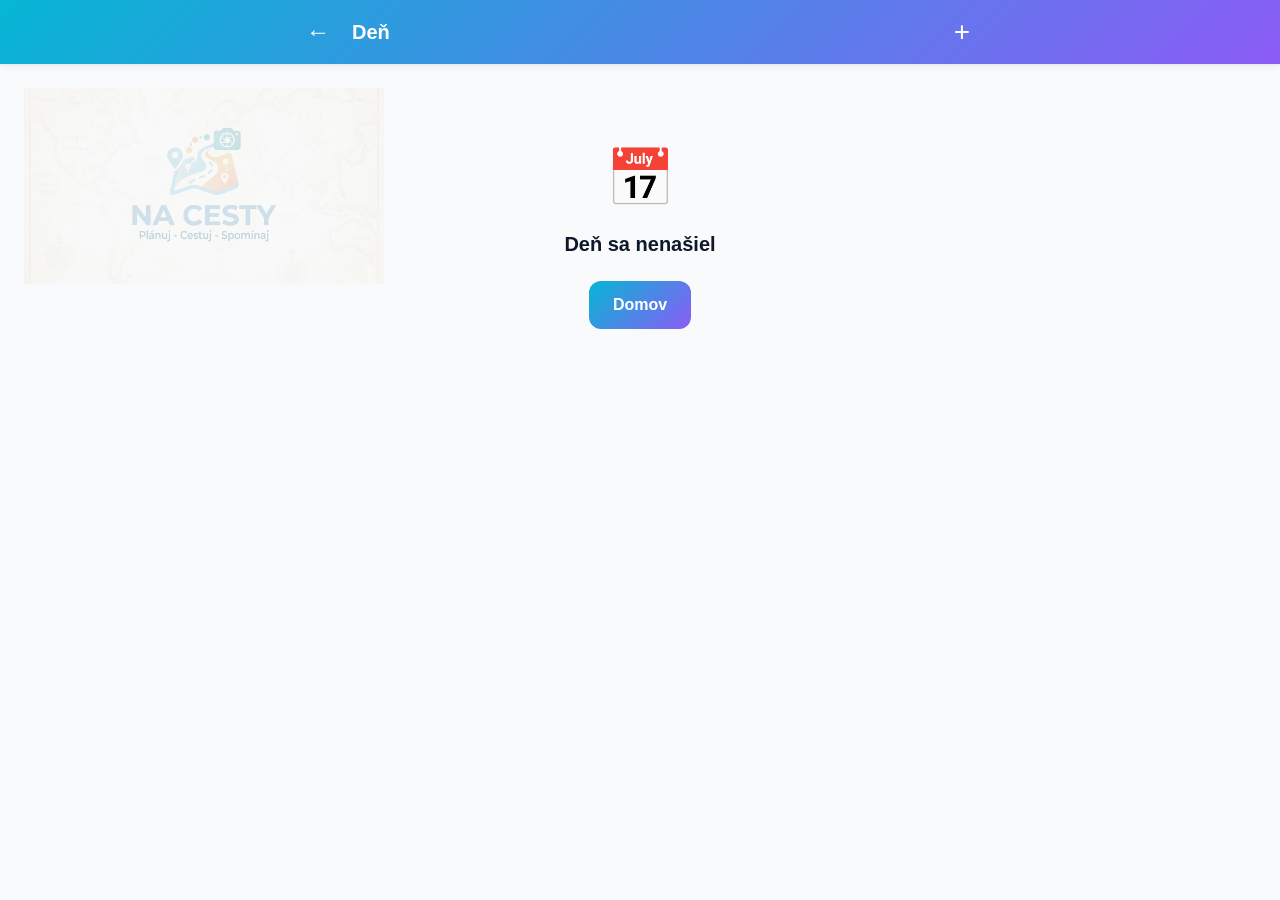
==== day.html @ 47528882 "Prva verzia" ====
<!DOCTYPE html>
<html lang="sk">
<head>
    <meta charset="UTF-8">
    <meta name="viewport" content="width=device-width, initial-scale=1.0, viewport-fit=cover">
    <meta name="theme-color" content="#06b6d4">
    <title>Deň · Na cesty</title>
    <link rel="stylesheet" href="css/style.css">
    <link rel="icon" href="images/logo.png">
</head>
<body data-page="day">

<header class="nav">
    <div class="nav__inner">
        <a href="trip.html" class="nav__back" aria-label="Späť" id="nav-back-link">
            <span aria-hidden="true">←</span>
        </a>
        <div class="nav__titles">
            <h1 class="nav__title" id="nav-title">Deň</h1>
            <p class="nav__subtitle" id="nav-subtitle"></p>
        </div>
        <button type="button" class="nav__action" data-modal-open="modal-add-activity" aria-label="Pridať aktivitu">
            <span aria-hidden="true">+</span>
        </button>
    </div>
</header>

<main>
    <div id="day-detail"></div>
</main>

<!-- Modal: Pridanie aktivity (3-krokový wizard) -->
<div class="modal" id="modal-add-activity" aria-hidden="true" role="dialog" aria-labelledby="wizard-title">
    <div class="modal__panel">
        <div class="modal__handle"></div>
        <button class="modal__close" data-modal-close aria-label="Zatvoriť">×</button>
        <div class="wizard__steps">
            <div class="wizard__step wizard__step--active"></div>
            <div class="wizard__step"></div>
            <div class="wizard__step"></div>
        </div>
        <h2 class="modal__title" id="wizard-title">Vyber kategóriu</h2>
        <div id="wizard-body"></div>
    </div>
</div>

<script src="js/storage.js"></script>
<script src="js/mock-data.js"></script>
<script src="js/app.js"></script>
</body>
</html>
---- css/style.css ----
/* ========================================
   NA CESTY — globálne štýly (mobile-first)
   ======================================== */

/* ---------- Reset ---------- */
*, *::before, *::after { box-sizing: border-box; }
* { margin: 0; padding: 0; }
html { -webkit-text-size-adjust: 100%; }
body { line-height: 1.5; -webkit-font-smoothing: antialiased; }
img, picture, video, canvas, svg { display: block; max-width: 100%; }
input, button, textarea, select { font: inherit; color: inherit; }
button { background: none; border: none; cursor: pointer; }
a { color: inherit; text-decoration: none; }
ul, ol { list-style: none; }

/* ---------- Design tokens ---------- */
:root {
    /* Farby */
    --color-bg: #f8fafc;
    --color-surface: #ffffff;
    --color-surface-2: #f1f5f9;
    --color-border: #e2e8f0;
    --color-text: #0f172a;
    --color-text-muted: #64748b;
    --color-text-faint: #94a3b8;

    /* Brand */
    --color-primary-1: #06b6d4;
    --color-primary-2: #8b5cf6;
    --gradient-primary: linear-gradient(135deg, #06b6d4 0%, #8b5cf6 100%);
    --gradient-primary-soft: linear-gradient(135deg, #cffafe 0%, #ede9fe 100%);

    /* Statusy */
    --color-planned: #3b82f6;
    --color-planned-bg: #dbeafe;
    --color-live: #10b981;
    --color-live-bg: #d1fae5;
    --color-completed: #94a3b8;
    --color-completed-bg: #f1f5f9;

    /* Spacing */
    --sp-1: 4px;
    --sp-2: 8px;
    --sp-3: 12px;
    --sp-4: 16px;
    --sp-5: 24px;
    --sp-6: 32px;
    --sp-7: 48px;

    /* Radius */
    --r-sm: 8px;
    --r-md: 12px;
    --r-lg: 16px;
    --r-xl: 20px;
    --r-full: 9999px;

    /* Shadow */
    --shadow-sm: 0 1px 2px rgba(15, 23, 42, 0.04), 0 1px 1px rgba(15, 23, 42, 0.04);
    --shadow-md: 0 2px 8px rgba(15, 23, 42, 0.06), 0 1px 2px rgba(15, 23, 42, 0.04);
    --shadow-lg: 0 8px 24px rgba(15, 23, 42, 0.08), 0 2px 6px rgba(15, 23, 42, 0.04);
    --shadow-fab: 0 8px 24px rgba(139, 92, 246, 0.35);

    /* Typografia */
    --font-sans: -apple-system, BlinkMacSystemFont, "Segoe UI", Roboto, "Helvetica Neue", Arial, sans-serif;
    --fs-xs: 12px;
    --fs-sm: 14px;
    --fs-base: 16px;
    --fs-lg: 20px;
    --fs-xl: 24px;
    --fs-2xl: 28px;

    /* Tap targets */
    --tap: 44px;

    /* Layout */
    --nav-h: 64px;
    --container-max: 720px;
}

/* ---------- Base ---------- */
body {
    font-family: var(--font-sans);
    font-size: var(--fs-base);
    color: var(--color-text);
    background-color: var(--color-bg);
    background-image:
        linear-gradient(rgba(248, 250, 252, 0.78), rgba(248, 250, 252, 0.78)),
        url('../images/logo.png');
    background-repeat: no-repeat, no-repeat;
    background-position: center, 24px calc(var(--nav-h) + 24px);
    background-attachment: fixed, fixed;
    background-size: cover, min(50vmin, 360px);
    min-height: 100vh;
    min-height: 100dvh;
    padding-bottom: env(safe-area-inset-bottom);
}

main {
    max-width: var(--container-max);
    margin: 0 auto;
    padding: var(--sp-4);
    padding-bottom: calc(var(--sp-7) * 2);
}

h1, h2, h3 { line-height: 1.25; font-weight: 700; }
h2 { font-size: var(--fs-lg); margin-bottom: var(--sp-3); }
h3 { font-size: var(--fs-base); }

/* ---------- Navigácia ---------- */
.nav {
    position: sticky;
    top: 0;
    z-index: 50;
    background: var(--gradient-primary);
    color: #fff;
    padding-top: env(safe-area-inset-top);
    box-shadow: var(--shadow-md);
}
.nav__inner {
    max-width: var(--container-max);
    margin: 0 auto;
    height: var(--nav-h);
    display: flex;
    align-items: center;
    gap: var(--sp-3);
    padding: 0 var(--sp-4);
}
.nav__logo, .nav__back, .nav__action, .nav__spacer {
    width: var(--tap);
    height: var(--tap);
    display: flex;
    align-items: center;
    justify-content: center;
    flex-shrink: 0;
}
.nav__logo img { width: 32px; height: 32px; border-radius: var(--r-sm); }
.nav__logo-emoji { font-size: 28px; }
.nav__back, .nav__action {
    color: #fff;
    font-size: var(--fs-xl);
    border-radius: var(--r-md);
    transition: background 120ms ease;
}
.nav__back:hover, .nav__action:hover,
.nav__back:focus-visible, .nav__action:focus-visible {
    background: rgba(255, 255, 255, 0.18);
    outline: none;
}
.nav__action { font-size: 28px; line-height: 1; }
.nav__titles { flex: 1; min-width: 0; }
.nav__title {
    font-size: var(--fs-lg);
    font-weight: 700;
    white-space: nowrap;
    overflow: hidden;
    text-overflow: ellipsis;
}
.nav__subtitle {
    font-size: var(--fs-xs);
    opacity: 0.85;
    white-space: nowrap;
    overflow: hidden;
    text-overflow: ellipsis;
}

/* ---------- Tabs (filter) ---------- */
.tabs {
    display: flex;
    gap: var(--sp-2);
    background: var(--color-surface);
    padding: var(--sp-1);
    border-radius: var(--r-full);
    box-shadow: var(--shadow-sm);
    margin-bottom: var(--sp-4);
    width: fit-content;
}
.tabs__item {
    padding: var(--sp-2) var(--sp-4);
    border-radius: var(--r-full);
    font-size: var(--fs-sm);
    font-weight: 600;
    color: var(--color-text-muted);
    transition: all 160ms ease;
    min-height: 36px;
}
.tabs__item--active {
    background: var(--gradient-primary);
    color: #fff;
    box-shadow: var(--shadow-sm);
}

/* ---------- Karty (trip) ---------- */
.list { display: flex; flex-direction: column; gap: var(--sp-3); }

.trip-card {
    display: block;
    background: var(--color-surface);
    border-radius: var(--r-lg);
    padding: var(--sp-4);
    box-shadow: var(--shadow-md);
    transition: transform 160ms ease, box-shadow 160ms ease;
    border: 1px solid var(--color-border);
}
.trip-card:hover, .trip-card:focus-visible {
    transform: translateY(-2px);
    box-shadow: var(--shadow-lg);
    outline: none;
}
.trip-card__head {
    display: flex;
    justify-content: space-between;
    align-items: flex-start;
    gap: var(--sp-3);
    margin-bottom: var(--sp-2);
}
.trip-card__name {
    font-size: var(--fs-lg);
    font-weight: 700;
    line-height: 1.2;
}
.trip-card__destination {
    font-size: var(--fs-sm);
    color: var(--color-text-muted);
    margin-top: var(--sp-1);
}
.trip-card__dates {
    font-size: var(--fs-sm);
    color: var(--color-text-muted);
    margin-top: var(--sp-2);
}
.trip-card__stats {
    display: flex;
    gap: var(--sp-4);
    margin-top: var(--sp-3);
    padding-top: var(--sp-3);
    border-top: 1px solid var(--color-border);
    font-size: var(--fs-sm);
    color: var(--color-text-muted);
}
.trip-card__stat {
    display: inline-flex;
    align-items: center;
    gap: var(--sp-1);
}

/* ---------- Status badge ---------- */
.badge {
    display: inline-flex;
    align-items: center;
    gap: var(--sp-1);
    padding: 4px var(--sp-2);
    border-radius: var(--r-full);
    font-size: var(--fs-xs);
    font-weight: 600;
    flex-shrink: 0;
}
.badge--planned { background: var(--color-planned-bg); color: var(--color-planned); }
.badge--live { background: var(--color-live-bg); color: var(--color-live); }
.badge--live::before {
    content: "";
    width: 6px;
    height: 6px;
    background: var(--color-live);
    border-radius: 50%;
    animation: pulse 1.6s ease-in-out infinite;
}
.badge--completed { background: var(--color-completed-bg); color: var(--color-completed); }

@keyframes pulse {
    0%, 100% { opacity: 1; transform: scale(1); }
    50% { opacity: 0.4; transform: scale(1.3); }
}

/* ---------- FAB ---------- */
.fab {
    position: fixed;
    right: var(--sp-4);
    bottom: calc(var(--sp-4) + env(safe-area-inset-bottom));
    width: 56px;
    height: 56px;
    border-radius: var(--r-full);
    background: var(--gradient-primary);
    color: #fff;
    font-size: 28px;
    font-weight: 300;
    box-shadow: var(--shadow-fab);
    display: flex;
    align-items: center;
    justify-content: center;
    z-index: 40;
    transition: transform 160ms ease;
}
.fab:hover, .fab:focus-visible {
    transform: scale(1.05);
    outline: none;
}
.fab:active { transform: scale(0.96); }

/* ---------- Empty state ---------- */
.empty {
    text-align: center;
    padding: var(--sp-7) var(--sp-4);
    color: var(--color-text-muted);
}
.empty__emoji { font-size: 56px; margin-bottom: var(--sp-3); }
.empty__title { color: var(--color-text); margin-bottom: var(--sp-2); font-size: var(--fs-lg); }
.empty__text { font-size: var(--fs-sm); max-width: 320px; margin: 0 auto; }
.empty__cta {
    display: inline-block;
    margin-top: var(--sp-4);
    padding: var(--sp-3) var(--sp-5);
    background: var(--gradient-primary);
    color: #fff;
    border-radius: var(--r-md);
    font-weight: 600;
}

/* ---------- Modal (bottom sheet) ---------- */
.modal {
    position: fixed;
    inset: 0;
    z-index: 100;
    display: none;
    background: rgba(15, 23, 42, 0.5);
    align-items: flex-end;
    justify-content: center;
    animation: fadeIn 160ms ease;
}
.modal[aria-hidden="false"] { display: flex; }
.modal__panel {
    background: var(--color-surface);
    width: 100%;
    max-width: var(--container-max);
    border-radius: var(--r-lg) var(--r-lg) 0 0;
    padding: var(--sp-5);
    padding-bottom: calc(var(--sp-5) + env(safe-area-inset-bottom));
    max-height: 90vh;
    overflow-y: auto;
    animation: slideUp 240ms cubic-bezier(0.32, 0.72, 0, 1);
}
.modal__handle {
    width: 40px;
    height: 4px;
    background: var(--color-border);
    border-radius: var(--r-full);
    margin: 0 auto var(--sp-4);
}
.modal__title {
    font-size: var(--fs-lg);
    margin-bottom: var(--sp-4);
}
.modal__close {
    position: absolute;
    top: var(--sp-3);
    right: var(--sp-3);
    width: var(--tap);
    height: var(--tap);
    border-radius: var(--r-md);
    color: var(--color-text-muted);
    font-size: 24px;
    display: flex;
    align-items: center;
    justify-content: center;
}
.modal__close:hover { background: var(--color-surface-2); }

@keyframes fadeIn { from { opacity: 0; } to { opacity: 1; } }
@keyframes slideUp { from { transform: translateY(100%); } to { transform: translateY(0); } }

/* ---------- Forms ---------- */
.field { margin-bottom: var(--sp-4); }
.field__label {
    display: block;
    font-size: var(--fs-sm);
    font-weight: 600;
    color: var(--color-text);
    margin-bottom: var(--sp-2);
}
.field__input, .field__textarea {
    width: 100%;
    padding: var(--sp-3) var(--sp-4);
    background: var(--color-surface-2);
    border: 1px solid transparent;
    border-radius: var(--r-md);
    font-size: var(--fs-base);
    transition: all 160ms ease;
    min-height: var(--tap);
}
.field__textarea { min-height: 88px; resize: vertical; font-family: inherit; }
.field__input:focus, .field__textarea:focus {
    outline: none;
    border-color: var(--color-primary-1);
    background: var(--color-surface);
    box-shadow: 0 0 0 3px rgba(6, 182, 212, 0.15);
}
.field__row {
    display: grid;
    grid-template-columns: 1fr 1fr;
    gap: var(--sp-3);
}

/* ---------- Buttons ---------- */
.btn {
    display: inline-flex;
    align-items: center;
    justify-content: center;
    gap: var(--sp-2);
    padding: var(--sp-3) var(--sp-5);
    border-radius: var(--r-md);
    font-size: var(--fs-base);
    font-weight: 600;
    min-height: 48px;
    transition: all 160ms ease;
    width: 100%;
}
.btn--primary {
    background: var(--gradient-primary);
    color: #fff;
    box-shadow: var(--shadow-sm);
}
.btn--primary:hover, .btn--primary:focus-visible {
    transform: translateY(-1px);
    box-shadow: var(--shadow-md);
    outline: none;
}
.btn--ghost {
    background: var(--color-surface-2);
    color: var(--color-text);
}
.btn--ghost:hover { background: var(--color-border); }
.btn-row { display: flex; gap: var(--sp-3); margin-top: var(--sp-5); }
.btn-row .btn { flex: 1; }

/* ---------- Day cards (na trip detail) ---------- */
.trip-hero {
    background: var(--gradient-primary-soft);
    border-radius: var(--r-lg);
    padding: var(--sp-5);
    margin-bottom: var(--sp-5);
    border: 1px solid var(--color-border);
}
.trip-hero__name {
    font-size: var(--fs-2xl);
    margin-bottom: var(--sp-2);
}
.trip-hero__meta {
    display: flex;
    flex-wrap: wrap;
    gap: var(--sp-3);
    color: var(--color-text-muted);
    font-size: var(--fs-sm);
}
.trip-hero__progress {
    margin-top: var(--sp-4);
    background: rgba(255, 255, 255, 0.6);
    border-radius: var(--r-full);
    height: 8px;
    overflow: hidden;
}
.trip-hero__progress-bar {
    height: 100%;
    background: var(--gradient-primary);
    border-radius: var(--r-full);
    transition: width 320ms ease;
}
.trip-hero__progress-label {
    margin-top: var(--sp-2);
    font-size: var(--fs-xs);
    color: var(--color-text-muted);
}

.day-card {
    display: block;
    background: var(--color-surface);
    border-radius: var(--r-lg);
    padding: var(--sp-4);
    box-shadow: var(--shadow-sm);
    border: 1px solid var(--color-border);
    transition: all 160ms ease;
}
.day-card:hover, .day-card:focus-visible {
    transform: translateX(4px);
    box-shadow: var(--shadow-md);
    outline: none;
}
.day-card__head {
    display: flex;
    justify-content: space-between;
    align-items: center;
    gap: var(--sp-3);
    margin-bottom: var(--sp-2);
}
.day-card__title-row {
    display: flex;
    align-items: baseline;
    gap: var(--sp-2);
    flex-wrap: wrap;
    min-width: 0;
}
.day-card__title { font-weight: 700; }
.day-card__date { font-size: var(--fs-sm); color: var(--color-text-muted); }

.mini-acts {
    margin-top: var(--sp-3);
    padding-top: var(--sp-3);
    border-top: 1px solid var(--color-border);
    display: flex;
    flex-direction: column;
    gap: var(--sp-2);
}
.mini-act {
    display: flex;
    align-items: center;
    gap: var(--sp-3);
    padding: 6px 0;
}
.mini-act__title {
    font-size: var(--fs-sm);
    color: var(--color-text);
    word-break: break-word;
    line-height: 1.3;
}
.mini-act--done .mini-act__title {
    color: var(--color-text-muted);
    text-decoration: line-through;
}
.mini-act .activity__check { width: 22px; height: 22px; font-size: 13px; margin-top: 0; }
.mini-act--done .activity__check {
    background: var(--gradient-primary);
    border-color: transparent;
    color: #fff;
}
.day-card__weather {
    display: flex;
    align-items: center;
    gap: var(--sp-2);
    font-size: var(--fs-sm);
    color: var(--color-text-muted);
}
.day-card__weather-emoji { font-size: 20px; }
.day-card__stats {
    margin-top: var(--sp-3);
    padding-top: var(--sp-3);
    border-top: 1px solid var(--color-border);
    display: flex;
    justify-content: space-between;
    font-size: var(--fs-sm);
    color: var(--color-text-muted);
}

/* ---------- Timeline (deň) ---------- */
.timeline { display: flex; flex-direction: column; }

.activity {
    display: grid;
    grid-template-columns: auto auto 1fr;
    gap: var(--sp-3);
    padding: var(--sp-4) 0;
    border-bottom: 1px solid var(--color-border);
}
.activity:last-child { border-bottom: none; }
.activity__check {
    width: 24px;
    height: 24px;
    border-radius: var(--r-sm);
    border: 2px solid var(--color-border);
    display: flex;
    align-items: center;
    justify-content: center;
    margin-top: 2px;
    color: transparent;
    font-size: 14px;
    font-weight: 700;
    transition: all 160ms ease;
    flex-shrink: 0;
}
.activity--done .activity__check {
    background: var(--gradient-primary);
    border-color: transparent;
    color: #fff;
}
.activity__time {
    font-variant-numeric: tabular-nums;
    font-weight: 600;
    color: var(--color-text-muted);
    font-size: var(--fs-sm);
    padding-top: 4px;
    min-width: 48px;
}
.activity__body { min-width: 0; }
.activity__head {
    display: flex;
    align-items: center;
    gap: var(--sp-2);
    margin-bottom: var(--sp-1);
}
.activity__icon { font-size: 22px; line-height: 1; }
.activity__title {
    font-weight: 600;
    word-break: break-word;
}
.activity--done .activity__title {
    color: var(--color-text-muted);
    text-decoration: line-through;
}
.activity__desc {
    font-size: var(--fs-sm);
    color: var(--color-text-muted);
    margin-bottom: var(--sp-2);
}
.activity__rating {
    display: flex;
    gap: var(--sp-2);
    margin-top: var(--sp-2);
}
.rating-btn {
    width: 36px;
    height: 36px;
    border-radius: var(--r-full);
    background: var(--color-surface-2);
    font-size: 20px;
    transition: all 160ms ease;
    line-height: 1;
}
.rating-btn:hover { transform: scale(1.1); background: var(--color-border); }
.rating-btn--active {
    background: var(--gradient-primary-soft);
    transform: scale(1.15);
    box-shadow: var(--shadow-sm);
}

.activity__photos {
    display: flex;
    flex-wrap: wrap;
    gap: var(--sp-2);
    margin-top: var(--sp-2);
}
.photo-thumb {
    width: 64px;
    height: 64px;
    border-radius: var(--r-sm);
    overflow: hidden;
    background: var(--color-surface-2);
    flex-shrink: 0;
}
.photo-thumb img { width: 100%; height: 100%; object-fit: cover; }
.photo-thumb--add {
    border: 2px dashed var(--color-border);
    background: transparent;
    display: flex;
    align-items: center;
    justify-content: center;
    color: var(--color-text-faint);
    font-size: 22px;
    transition: all 160ms ease;
}
.photo-thumb--add:hover {
    border-color: var(--color-primary-1);
    color: var(--color-primary-1);
}

/* ---------- Wizard (pridanie aktivity) ---------- */
.wizard__steps {
    display: flex;
    gap: var(--sp-2);
    margin-bottom: var(--sp-4);
}
.wizard__step {
    flex: 1;
    height: 4px;
    border-radius: var(--r-full);
    background: var(--color-border);
    transition: background 200ms ease;
}
.wizard__step--active { background: var(--gradient-primary); }

.tile-grid {
    display: grid;
    grid-template-columns: repeat(3, 1fr);
    gap: var(--sp-3);
}
.tile {
    aspect-ratio: 1;
    border-radius: var(--r-lg);
    background: var(--color-surface-2);
    display: flex;
    flex-direction: column;
    align-items: center;
    justify-content: center;
    gap: var(--sp-2);
    padding: var(--sp-2);
    transition: all 160ms ease;
    border: 2px solid transparent;
}
.tile:hover, .tile:focus-visible {
    background: var(--gradient-primary-soft);
    border-color: var(--color-primary-1);
    transform: translateY(-2px);
    outline: none;
}
.tile__emoji { font-size: 32px; line-height: 1; }
.tile__label {
    font-size: var(--fs-xs);
    font-weight: 600;
    text-align: center;
    color: var(--color-text);
}

/* ---------- Helpers ---------- */
.section-title {
    font-size: var(--fs-sm);
    font-weight: 700;
    text-transform: uppercase;
    letter-spacing: 0.04em;
    color: var(--color-text-faint);
    margin: var(--sp-5) 0 var(--sp-2);
}
.section-title:first-child { margin-top: 0; }

/* ---------- Responsive nahor ---------- */
@media (min-width: 768px) {
    main { padding: var(--sp-5); }
    .tile-grid { grid-template-columns: repeat(4, 1fr); }
    .trip-hero__name { font-size: 32px; }
}

/* ---------- Reduced motion ---------- */
@media (prefers-reduced-motion: reduce) {
    *, *::before, *::after {
        animation-duration: 0.01ms !important;
        transition-duration: 0.01ms !important;
    }
}
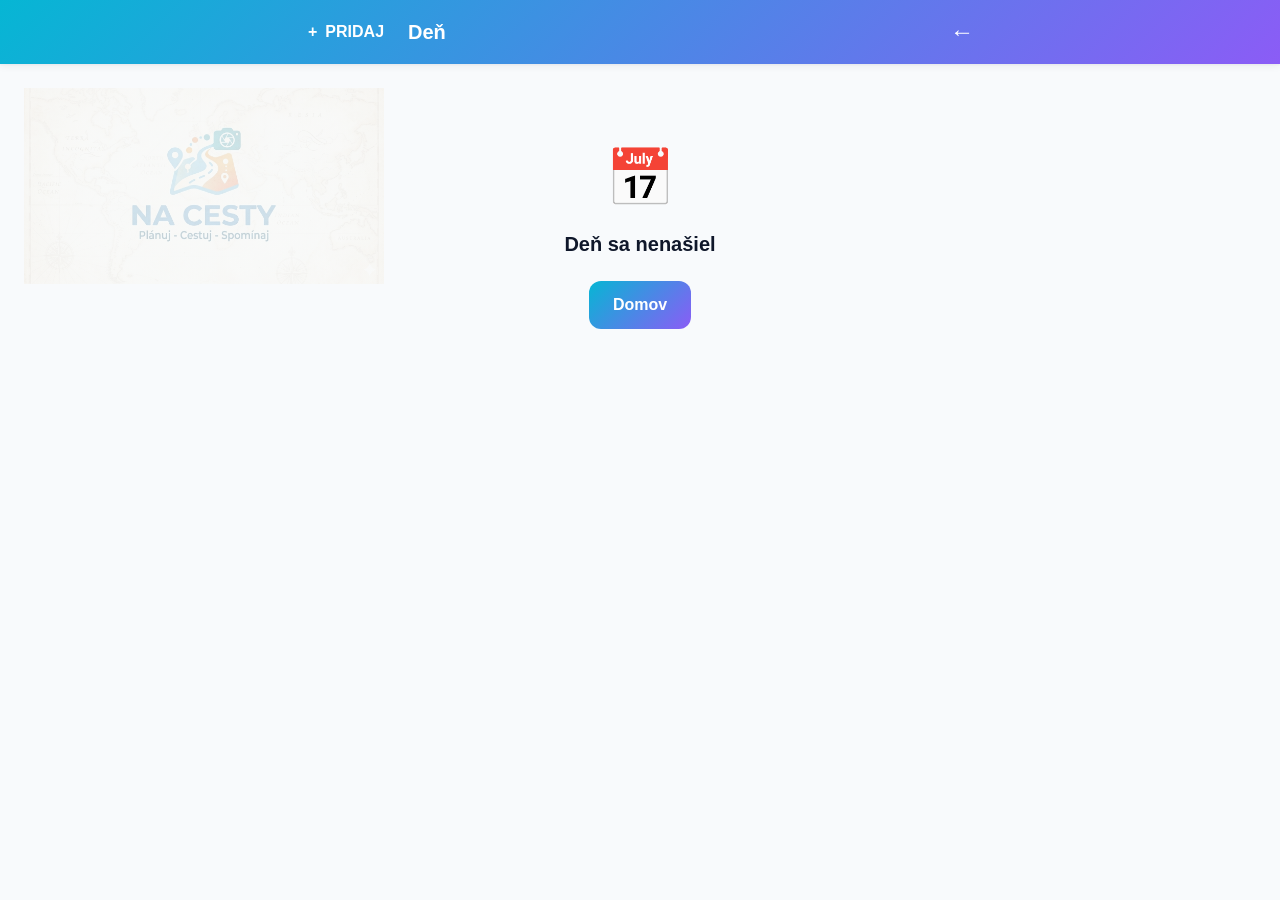
==== commit 9a4ad37a: "fáza 1.1-1.4a: rozšírené kategórie, auto-endTime, suma EUR, inteligentný čas, typ INE s pamäťou, umi" ====
--- a/day.html
+++ b/day.html
@@ -12,16 +12,16 @@
 
 <header class="nav">
     <div class="nav__inner">
-        <a href="trip.html" class="nav__back" aria-label="Späť" id="nav-back-link">
-            <span aria-hidden="true">←</span>
-        </a>
+        <button type="button" class="nav__action nav__action--add" data-modal-open="modal-add-activity" aria-label="Pridať aktivitu">
+            <span aria-hidden="true">+</span> PRIDAJ
+        </button>
         <div class="nav__titles">
             <h1 class="nav__title" id="nav-title">Deň</h1>
             <p class="nav__subtitle" id="nav-subtitle"></p>
         </div>
-        <button type="button" class="nav__action" data-modal-open="modal-add-activity" aria-label="Pridať aktivitu">
-            <span aria-hidden="true">+</span>
-        </button>
+        <a href="trip.html" class="nav__back" aria-label="Späť" id="nav-back-link">
+            <span aria-hidden="true">←</span>
+        </a>
     </div>
 </header>
 
--- a/css/style.css
+++ b/css/style.css
@@ -147,6 +147,15 @@
     outline: none;
 }
 .nav__action { font-size: 28px; line-height: 1; }
+.nav__action--add {
+    width: auto;
+    padding: 0 var(--sp-3);
+    font-size: var(--fs-base);
+    font-weight: 600;
+    display: flex;
+    align-items: center;
+    gap: var(--sp-2);
+}
 .nav__titles { flex: 1; min-width: 0; }
 .nav__title {
     font-size: var(--fs-lg);
@@ -608,6 +617,19 @@
     color: var(--color-text-muted);
     margin-bottom: var(--sp-2);
 }
+.activity__amount {
+    display: block;
+    font-size: var(--fs-sm);
+    font-weight: 600;
+    color: #059669;
+    margin-bottom: var(--sp-2);
+}
+.activity__location {
+    display: block;
+    font-size: var(--fs-sm);
+    color: #0891b2;
+    margin-bottom: var(--sp-2);
+}
 .activity__rating {
     display: flex;
     gap: var(--sp-2);
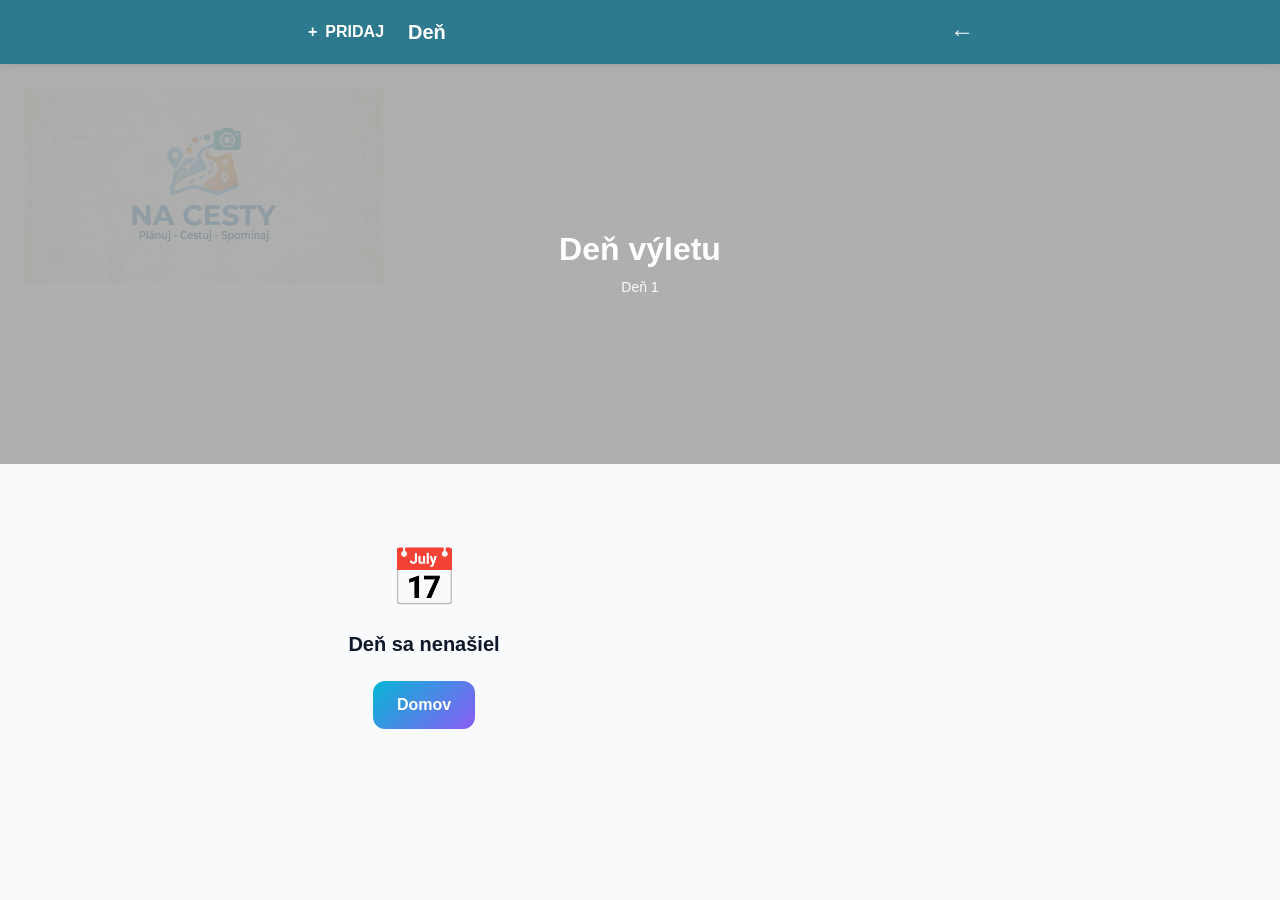
==== commit a8e14ac8: "css: design update mobile-first layout (Fáza 1-4) - Change header background from gradient to solid " ====
--- a/day.html
+++ b/day.html
@@ -25,6 +25,13 @@
     </div>
 </header>
 
+<div class="hero" id="hero-section" style="background-image: url('https://images.unsplash.com/photo-1506905925346-21bda4d32df4?w=1200&h=400&fit=crop');">
+    <div class="hero__content" id="hero-content">
+        <h1 class="hero__title" id="hero-title">Deň výletu</h1>
+        <p class="hero__meta" id="hero-date">Deň 1</p>
+    </div>
+</div>
+
 <main>
     <div id="day-detail"></div>
 </main>
--- a/css/style.css
+++ b/css/style.css
@@ -27,6 +27,8 @@
     /* Brand */
     --color-primary-1: #06b6d4;
     --color-primary-2: #8b5cf6;
+    --color-header: #2d7a8f;
+    --color-header-light: #3d9aaf;
     --gradient-primary: linear-gradient(135deg, #06b6d4 0%, #8b5cf6 100%);
     --gradient-primary-soft: linear-gradient(135deg, #cffafe 0%, #ede9fe 100%);
 
@@ -111,7 +113,7 @@
     position: sticky;
     top: 0;
     z-index: 50;
-    background: var(--gradient-primary);
+    background: var(--color-header);
     color: #fff;
     padding-top: env(safe-area-inset-top);
     box-shadow: var(--shadow-md);
@@ -143,7 +145,7 @@
 }
 .nav__back:hover, .nav__action:hover,
 .nav__back:focus-visible, .nav__action:focus-visible {
-    background: rgba(255, 255, 255, 0.18);
+    background: var(--color-header-light);
     outline: none;
 }
 .nav__action { font-size: 28px; line-height: 1; }
@@ -170,6 +172,60 @@
     white-space: nowrap;
     overflow: hidden;
     text-overflow: ellipsis;
+}
+
+/* ---------- Hero sekcia ---------- */
+.hero {
+    position: relative;
+    min-height: 200px;
+    background-size: cover;
+    background-position: center;
+    background-repeat: no-repeat;
+    display: flex;
+    align-items: center;
+    justify-content: center;
+    margin: 0 calc(var(--sp-4) * -1);
+    margin-top: 0;
+    overflow: hidden;
+}
+.hero::before {
+    content: "";
+    position: absolute;
+    inset: 0;
+    background: rgba(0, 0, 0, 0.3);
+    z-index: 1;
+}
+.hero__content {
+    position: relative;
+    z-index: 2;
+    text-align: center;
+    color: #fff;
+    padding: var(--sp-5);
+}
+.hero__title {
+    font-size: var(--fs-2xl);
+    font-weight: 700;
+    margin-bottom: var(--sp-2);
+    line-height: 1.2;
+}
+.hero__meta {
+    font-size: var(--fs-sm);
+    opacity: 0.95;
+}
+
+@media (min-width: 768px) {
+    .hero {
+        min-height: 300px;
+    }
+    .hero__title {
+        font-size: 32px;
+    }
+}
+
+@media (min-width: 1024px) {
+    .hero {
+        min-height: 400px;
+    }
 }
 
 /* ---------- Tabs (filter) ---------- */
@@ -557,6 +613,60 @@
     color: var(--color-text-muted);
 }
 
+/* ---------- Day detail layout ---------- */
+#day-detail {
+    display: grid;
+    grid-template-columns: 1fr;
+    gap: var(--sp-5);
+}
+
+.days-list {
+    order: 1;
+    display: flex;
+    flex-direction: column;
+    gap: var(--sp-3);
+}
+
+.timeline-container {
+    order: 2;
+}
+
+.day-panel {
+    order: 3;
+}
+
+@media (min-width: 768px) {
+    #day-detail {
+        grid-template-columns: 1fr 2fr;
+    }
+    .days-list {
+        order: 1;
+    }
+    .timeline-container {
+        order: 2;
+    }
+    .day-panel {
+        display: none;
+    }
+}
+
+@media (min-width: 1024px) {
+    #day-detail {
+        grid-template-columns: 240px 1fr 280px;
+    }
+    .days-list {
+        order: 1;
+        gap: var(--sp-2);
+    }
+    .timeline-container {
+        order: 2;
+    }
+    .day-panel {
+        order: 3;
+        display: block;
+    }
+}
+
 /* ---------- Timeline (deň) ---------- */
 .timeline { display: flex; flex-direction: column; }
 
@@ -603,7 +713,15 @@
     gap: var(--sp-2);
     margin-bottom: var(--sp-1);
 }
-.activity__icon { font-size: 22px; line-height: 1; }
+.activity__icon {
+    font-size: 36px;
+    line-height: 1;
+    display: flex;
+    align-items: center;
+    justify-content: center;
+    width: 40px;
+    height: 40px;
+}
 .activity__title {
     font-weight: 600;
     word-break: break-word;
@@ -651,6 +769,30 @@
     box-shadow: var(--shadow-sm);
 }
 
+.activity__actions {
+    display: flex;
+    gap: var(--sp-2);
+    margin-top: var(--sp-2);
+    align-items: center;
+}
+.activity__action-btn {
+    width: 32px;
+    height: 32px;
+    border-radius: var(--r-sm);
+    background: var(--color-surface-2);
+    display: flex;
+    align-items: center;
+    justify-content: center;
+    font-size: 16px;
+    color: var(--color-text-muted);
+    transition: all 160ms ease;
+    flex-shrink: 0;
+}
+.activity__action-btn:hover {
+    background: var(--color-border);
+    color: var(--color-text);
+}
+
 .activity__photos {
     display: flex;
     flex-wrap: wrap;
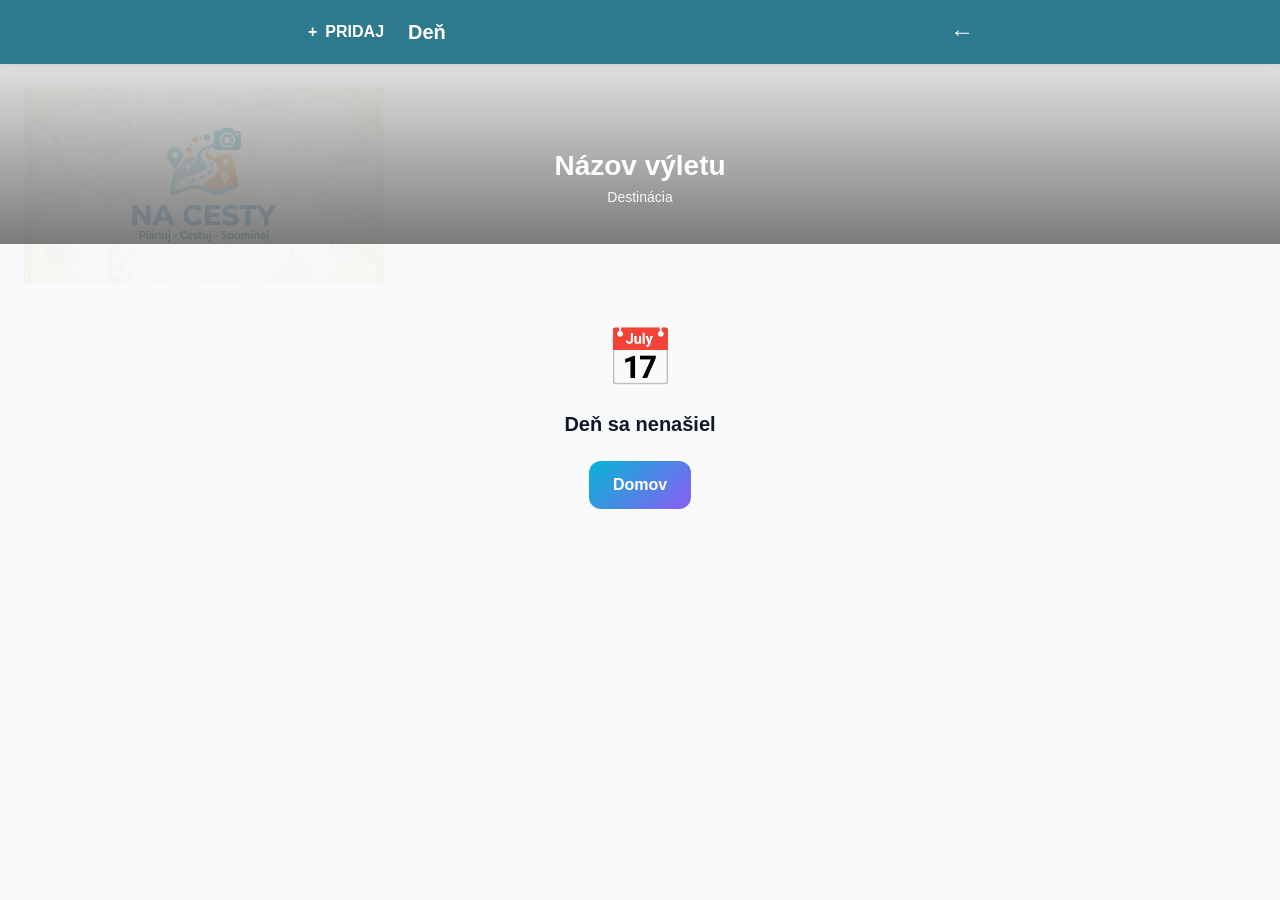
==== commit 58af3439: "refactor: redesign layout with horizontal days strip and compact hero - Reduce hero section height (" ====
--- a/day.html
+++ b/day.html
@@ -27,8 +27,9 @@
 
 <div class="hero" id="hero-section" style="background-image: url('https://images.unsplash.com/photo-1506905925346-21bda4d32df4?w=1200&h=400&fit=crop');">
     <div class="hero__content" id="hero-content">
-        <h1 class="hero__title" id="hero-title">Deň výletu</h1>
-        <p class="hero__meta" id="hero-date">Deň 1</p>
+        <h1 class="hero__title" id="hero-title">Názov výletu</h1>
+        <p class="hero__meta" id="hero-destination">Destinácia</p>
+        <div class="hero__info" id="hero-info"></div>
     </div>
 </div>
 
--- a/css/style.css
+++ b/css/style.css
@@ -177,12 +177,12 @@
 /* ---------- Hero sekcia ---------- */
 .hero {
     position: relative;
-    min-height: 200px;
+    min-height: 150px;
     background-size: cover;
     background-position: center;
     background-repeat: no-repeat;
     display: flex;
-    align-items: center;
+    align-items: flex-end;
     justify-content: center;
     margin: 0 calc(var(--sp-4) * -1);
     margin-top: 0;
@@ -192,7 +192,7 @@
     content: "";
     position: absolute;
     inset: 0;
-    background: rgba(0, 0, 0, 0.3);
+    background: linear-gradient(to bottom, rgba(0, 0, 0, 0.1), rgba(0, 0, 0, 0.5));
     z-index: 1;
 }
 .hero__content {
@@ -200,31 +200,50 @@
     z-index: 2;
     text-align: center;
     color: #fff;
-    padding: var(--sp-5);
+    padding: var(--sp-4);
+    padding-bottom: var(--sp-5);
 }
 .hero__title {
-    font-size: var(--fs-2xl);
+    font-size: var(--fs-xl);
     font-weight: 700;
-    margin-bottom: var(--sp-2);
+    margin-bottom: var(--sp-1);
     line-height: 1.2;
 }
 .hero__meta {
     font-size: var(--fs-sm);
     opacity: 0.95;
+    margin-bottom: var(--sp-3);
+}
+.hero__info {
+    display: flex;
+    gap: var(--sp-4);
+    justify-content: center;
+    flex-wrap: wrap;
+    font-size: var(--fs-xs);
+    opacity: 0.9;
+}
+.hero__badge {
+    display: inline-flex;
+    align-items: center;
+    gap: var(--sp-1);
+    padding: 4px var(--sp-2);
+    border-radius: var(--r-full);
+    font-size: var(--fs-xs);
+    font-weight: 600;
 }
 
 @media (min-width: 768px) {
     .hero {
-        min-height: 300px;
+        min-height: 160px;
     }
     .hero__title {
-        font-size: 32px;
+        font-size: var(--fs-2xl);
     }
 }
 
 @media (min-width: 1024px) {
     .hero {
-        min-height: 400px;
+        min-height: 180px;
     }
 }
 
@@ -548,6 +567,11 @@
     box-shadow: var(--shadow-md);
     outline: none;
 }
+.day-card--active {
+    background: var(--gradient-primary-soft);
+    border-color: var(--color-primary-1);
+    box-shadow: var(--shadow-md);
+}
 .day-card__head {
     display: flex;
     justify-content: space-between;
@@ -615,56 +639,85 @@
 
 /* ---------- Day detail layout ---------- */
 #day-detail {
-    display: grid;
-    grid-template-columns: 1fr;
-    gap: var(--sp-5);
-}
-
+    display: flex;
+    flex-direction: column;
+    gap: 0;
+}
+
+/* Days strip - horizontálny pás filmových okienok */
 .days-list {
-    order: 1;
-    display: flex;
-    flex-direction: column;
-    gap: var(--sp-3);
+    display: flex;
+    gap: var(--sp-2);
+    overflow-x: auto;
+    overflow-y: hidden;
+    padding: var(--sp-4);
+    background: var(--color-surface);
+    border-bottom: 1px solid var(--color-border);
+    scroll-behavior: smooth;
+    scrollbar-width: thin;
+    scrollbar-color: var(--color-border) transparent;
+}
+.days-list::-webkit-scrollbar {
+    height: 4px;
+}
+.days-list::-webkit-scrollbar-track {
+    background: transparent;
+}
+.days-list::-webkit-scrollbar-thumb {
+    background: var(--color-border);
+    border-radius: var(--r-full);
+}
+
+.day-card {
+    display: block;
+    background: var(--color-surface-2);
+    border-radius: var(--r-lg);
+    padding: var(--sp-3);
+    box-shadow: var(--shadow-sm);
+    border: 2px solid var(--color-border);
+    transition: all 160ms ease;
+    flex: 0 0 auto;
+    min-width: 120px;
+    text-align: center;
+    cursor: pointer;
+}
+.day-card:hover {
+    transform: translateY(-2px);
+    box-shadow: var(--shadow-md);
+    outline: none;
+}
+.day-card--active {
+    background: var(--gradient-primary-soft);
+    border-color: var(--color-primary-1);
+    box-shadow: var(--shadow-md);
+}
+
+.day-card__title-row {
+    display: flex;
+    align-items: baseline;
+    gap: var(--sp-2);
+    flex-wrap: wrap;
+    min-width: 0;
+    justify-content: center;
+}
+.day-card__title {
+    font-weight: 700;
+    font-size: var(--fs-sm);
+}
+.day-card__date {
+    font-size: var(--fs-xs);
+    color: var(--color-text-muted);
+}
+
+.day-card__stats {
+    margin-top: var(--sp-2);
+    font-size: var(--fs-xs);
+    color: var(--color-text-muted);
 }
 
 .timeline-container {
-    order: 2;
-}
-
-.day-panel {
-    order: 3;
-}
-
-@media (min-width: 768px) {
-    #day-detail {
-        grid-template-columns: 1fr 2fr;
-    }
-    .days-list {
-        order: 1;
-    }
-    .timeline-container {
-        order: 2;
-    }
-    .day-panel {
-        display: none;
-    }
-}
-
-@media (min-width: 1024px) {
-    #day-detail {
-        grid-template-columns: 240px 1fr 280px;
-    }
-    .days-list {
-        order: 1;
-        gap: var(--sp-2);
-    }
-    .timeline-container {
-        order: 2;
-    }
-    .day-panel {
-        order: 3;
-        display: block;
-    }
+    flex: 1;
+    padding: var(--sp-4);
 }
 
 /* ---------- Timeline (deň) ---------- */
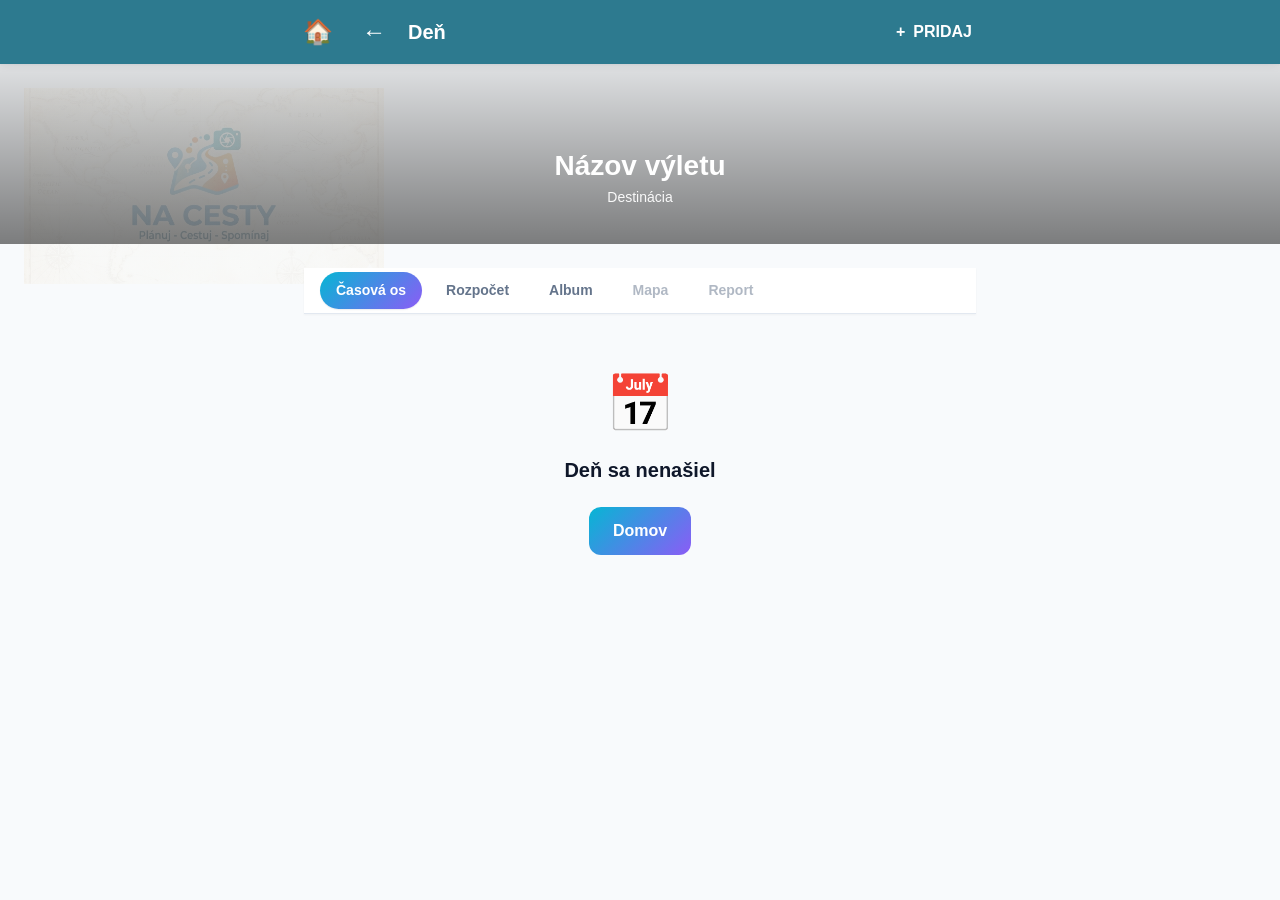
==== commit c4dd0e6b: "feat: add budget, album, archive, improve navigation New Features: - Budget view: daily breakdown an" ====
--- a/day.html
+++ b/day.html
@@ -12,16 +12,19 @@
 
 <header class="nav">
     <div class="nav__inner">
-        <button type="button" class="nav__action nav__action--add" data-modal-open="modal-add-activity" aria-label="Pridať aktivitu">
-            <span aria-hidden="true">+</span> PRIDAJ
-        </button>
+        <a href="index.html" class="nav__home" aria-label="Domov">
+            <span aria-hidden="true">🏠</span>
+        </a>
+        <a href="trip.html" class="nav__back" aria-label="Späť" id="nav-back-link">
+            <span aria-hidden="true">←</span>
+        </a>
         <div class="nav__titles">
             <h1 class="nav__title" id="nav-title">Deň</h1>
             <p class="nav__subtitle" id="nav-subtitle"></p>
         </div>
-        <a href="trip.html" class="nav__back" aria-label="Späť" id="nav-back-link">
-            <span aria-hidden="true">←</span>
-        </a>
+        <button type="button" class="nav__action nav__action--add" data-modal-open="modal-add-activity" aria-label="Pridať aktivitu">
+            <span aria-hidden="true">+</span> PRIDAJ
+        </button>
     </div>
 </header>
 
@@ -34,6 +37,14 @@
 </div>
 
 <main>
+    <div class="tabs tabs--view" role="tablist" aria-label="Pohľady">
+        <button class="tabs__item tabs__item--active" data-view="timeline" role="tab">Časová os</button>
+        <button class="tabs__item" data-view="budget" role="tab">Rozpočet</button>
+        <button class="tabs__item" data-view="album" role="tab">Album</button>
+        <button class="tabs__item" data-view="map" role="tab" disabled>Mapa</button>
+        <button class="tabs__item" data-view="report" role="tab" disabled>Report</button>
+    </div>
+
     <div id="day-detail"></div>
 </main>
 
--- a/css/style.css
+++ b/css/style.css
@@ -127,7 +127,7 @@
     gap: var(--sp-3);
     padding: 0 var(--sp-4);
 }
-.nav__logo, .nav__back, .nav__action, .nav__spacer {
+.nav__logo, .nav__back, .nav__home, .nav__action, .nav__spacer {
     width: var(--tap);
     height: var(--tap);
     display: flex;
@@ -137,17 +137,18 @@
 }
 .nav__logo img { width: 32px; height: 32px; border-radius: var(--r-sm); }
 .nav__logo-emoji { font-size: 28px; }
-.nav__back, .nav__action {
+.nav__home, .nav__back, .nav__action {
     color: #fff;
     font-size: var(--fs-xl);
     border-radius: var(--r-md);
     transition: background 120ms ease;
 }
-.nav__back:hover, .nav__action:hover,
-.nav__back:focus-visible, .nav__action:focus-visible {
+.nav__home:hover, .nav__back:hover, .nav__action:hover,
+.nav__home:focus-visible, .nav__back:focus-visible, .nav__action:focus-visible {
     background: var(--color-header-light);
     outline: none;
 }
+.nav__home { font-size: 24px; }
 .nav__action { font-size: 28px; line-height: 1; }
 .nav__action--add {
     width: auto;
@@ -258,6 +259,15 @@
     margin-bottom: var(--sp-4);
     width: fit-content;
 }
+.tabs--view {
+    border-radius: 0;
+    box-shadow: 0 1px 2px rgba(15, 23, 42, 0.04);
+    margin: 0;
+    padding: var(--sp-1) var(--sp-4);
+    width: 100%;
+    overflow-x: auto;
+    border-bottom: 1px solid var(--color-border);
+}
 .tabs__item {
     padding: var(--sp-2) var(--sp-4);
     border-radius: var(--r-full);
@@ -271,6 +281,13 @@
     background: var(--gradient-primary);
     color: #fff;
     box-shadow: var(--shadow-sm);
+}
+.tabs__item:disabled {
+    opacity: 0.5;
+    cursor: not-allowed;
+}
+.tabs__item:disabled:hover {
+    background: transparent;
 }
 
 /* ---------- Karty (trip) ---------- */
@@ -515,6 +532,59 @@
 .btn-row { display: flex; gap: var(--sp-3); margin-top: var(--sp-5); }
 .btn-row .btn { flex: 1; }
 
+/* ---------- Trip header box (archivovanie) ---------- */
+.trip-header-box {
+    background: var(--color-surface);
+    border-radius: var(--r-lg);
+    padding: var(--sp-4);
+    margin-bottom: var(--sp-4);
+    box-shadow: var(--shadow-sm);
+    border: 1px solid var(--color-border);
+}
+
+.trip-header-content {
+    display: flex;
+    justify-content: space-between;
+    align-items: center;
+    gap: var(--sp-4);
+}
+
+.trip-info {
+    flex: 1;
+}
+
+.trip-info-name {
+    font-size: var(--fs-lg);
+    font-weight: 700;
+    margin-bottom: var(--sp-1);
+}
+
+.trip-info-meta {
+    font-size: var(--fs-sm);
+    color: var(--color-text-muted);
+    display: flex;
+    gap: var(--sp-3);
+    flex-wrap: wrap;
+}
+
+.trip-archive-section {
+    display: flex;
+    align-items: center;
+    gap: var(--sp-3);
+}
+
+.trip-archive-checkbox {
+    width: 20px;
+    height: 20px;
+    cursor: pointer;
+}
+
+.trip-archive-label {
+    font-size: var(--fs-sm);
+    font-weight: 600;
+    cursor: pointer;
+}
+
 /* ---------- Day cards (na trip detail) ---------- */
 .trip-hero {
     background: var(--gradient-primary-soft);
@@ -757,7 +827,8 @@
     color: var(--color-text-muted);
     font-size: var(--fs-sm);
     padding-top: 4px;
-    min-width: 48px;
+    min-width: 70px;
+    text-align: center;
 }
 .activity__body { min-width: 0; }
 .activity__head {
@@ -876,6 +947,182 @@
     color: var(--color-primary-1);
 }
 
+/* ---------- Rozpočet sekcia ---------- */
+.budget-view {
+    display: none;
+}
+.budget-view.active {
+    display: block;
+}
+
+.budget-daily {
+    margin-bottom: var(--sp-5);
+}
+
+.budget-day-header {
+    font-size: var(--fs-lg);
+    font-weight: 700;
+    margin-bottom: var(--sp-3);
+    padding-bottom: var(--sp-2);
+    border-bottom: 2px solid var(--color-border);
+}
+
+.budget-table {
+    width: 100%;
+    border-collapse: collapse;
+    margin-bottom: var(--sp-4);
+}
+
+.budget-table th {
+    background: var(--color-surface-2);
+    padding: var(--sp-2) var(--sp-3);
+    text-align: left;
+    font-weight: 600;
+    font-size: var(--fs-sm);
+    border-bottom: 1px solid var(--color-border);
+}
+
+.budget-table td {
+    padding: var(--sp-2) var(--sp-3);
+    border-bottom: 1px solid var(--color-border);
+    font-size: var(--fs-sm);
+}
+
+.budget-table tr:last-child td {
+    border-bottom: none;
+}
+
+.budget-amount {
+    text-align: right;
+    font-weight: 600;
+    color: var(--color-primary-1);
+}
+
+.budget-total {
+    background: var(--gradient-primary-soft);
+    font-weight: 700;
+    border-top: 2px solid var(--color-border);
+}
+
+.budget-summary {
+    background: var(--color-surface);
+    border-radius: var(--r-lg);
+    padding: var(--sp-4);
+    box-shadow: var(--shadow-sm);
+    margin-top: var(--sp-5);
+}
+
+.budget-summary-title {
+    font-size: var(--fs-lg);
+    font-weight: 700;
+    margin-bottom: var(--sp-3);
+}
+
+.budget-summary-grid {
+    display: grid;
+    grid-template-columns: repeat(auto-fit, minmax(150px, 1fr));
+    gap: var(--sp-3);
+}
+
+.budget-summary-item {
+    background: var(--color-surface-2);
+    padding: var(--sp-3);
+    border-radius: var(--r-md);
+    text-align: center;
+}
+
+.budget-summary-label {
+    font-size: var(--fs-xs);
+    color: var(--color-text-muted);
+    margin-bottom: var(--sp-1);
+    font-weight: 600;
+    text-transform: uppercase;
+}
+
+.budget-summary-value {
+    font-size: var(--fs-2xl);
+    font-weight: 700;
+    color: var(--color-primary-1);
+}
+
+/* ---------- Album sekcia ---------- */
+.album-view {
+    display: none;
+}
+
+.album-view.active {
+    display: block;
+}
+
+.album-day {
+    margin-bottom: var(--sp-5);
+}
+
+.album-day-title {
+    font-size: var(--fs-lg);
+    font-weight: 700;
+    margin-bottom: var(--sp-3);
+    padding-bottom: var(--sp-2);
+    border-bottom: 2px solid var(--color-border);
+}
+
+.album-grid {
+    display: grid;
+    grid-template-columns: repeat(auto-fill, minmax(120px, 1fr));
+    gap: var(--sp-3);
+}
+
+.album-photo-item {
+    position: relative;
+    border-radius: var(--r-lg);
+    overflow: hidden;
+    aspect-ratio: 1;
+    background: var(--color-surface-2);
+}
+
+.album-photo-img {
+    width: 100%;
+    height: 100%;
+    object-fit: cover;
+}
+
+.album-photo-delete {
+    position: absolute;
+    top: 0;
+    right: 0;
+    width: 32px;
+    height: 32px;
+    background: rgba(0, 0, 0, 0.7);
+    color: #fff;
+    border: none;
+    cursor: pointer;
+    display: flex;
+    align-items: center;
+    justify-content: center;
+    font-size: 18px;
+    opacity: 0;
+    transition: opacity 160ms ease;
+}
+
+.album-photo-item:hover .album-photo-delete {
+    opacity: 1;
+}
+
+.album-empty {
+    text-align: center;
+    padding: var(--sp-5);
+    color: var(--color-text-muted);
+}
+
+/* ---------- Timeline sekcia ---------- */
+.timeline-view {
+    display: none;
+}
+
+.timeline-view.active {
+    display: block;
+}
+
 /* ---------- Wizard (pridanie aktivity) ---------- */
 .wizard__steps {
     display: flex;
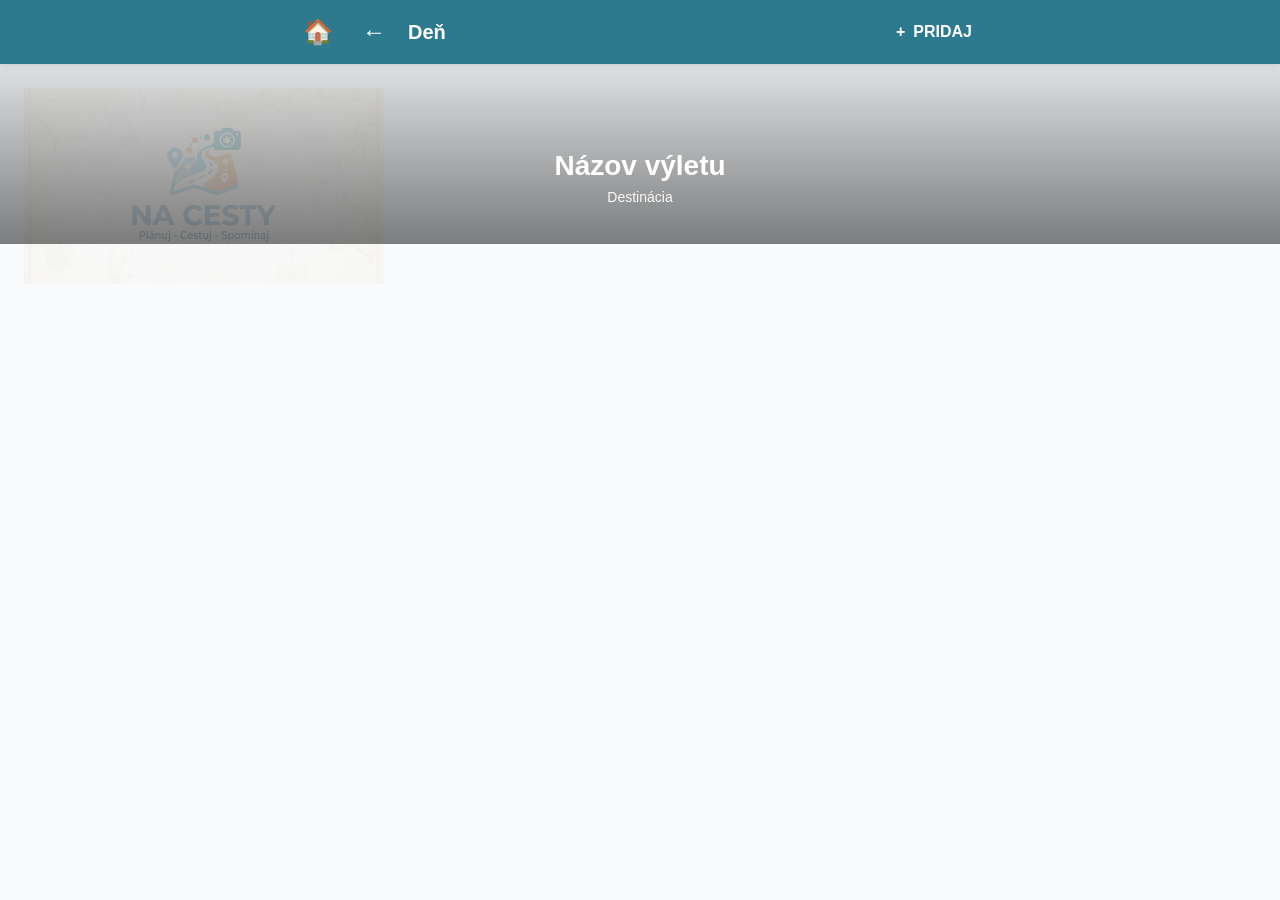
==== commit ac013894: "fix: move tabs to trip view, fix photo delete, improve archive redirect Fixes: - Photo delete now wo" ====
--- a/day.html
+++ b/day.html
@@ -37,14 +37,6 @@
 </div>
 
 <main>
-    <div class="tabs tabs--view" role="tablist" aria-label="Pohľady">
-        <button class="tabs__item tabs__item--active" data-view="timeline" role="tab">Časová os</button>
-        <button class="tabs__item" data-view="budget" role="tab">Rozpočet</button>
-        <button class="tabs__item" data-view="album" role="tab">Album</button>
-        <button class="tabs__item" data-view="map" role="tab" disabled>Mapa</button>
-        <button class="tabs__item" data-view="report" role="tab" disabled>Report</button>
-    </div>
-
     <div id="day-detail"></div>
 </main>
 
